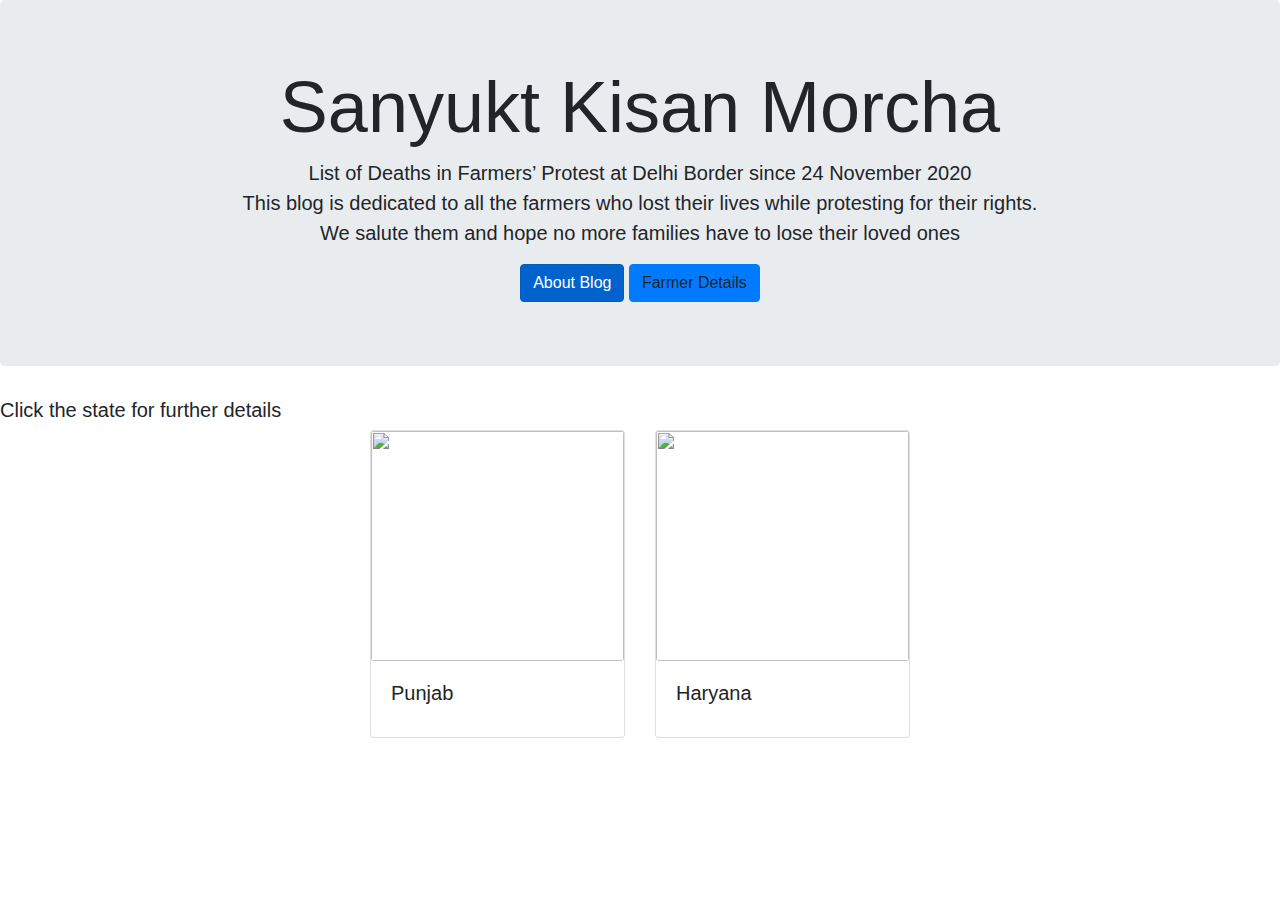
==== index.html @ fd83e531 "Adding heading" ====
<!DOCTYPE html>
<html lang="en">
<head>
  <title>Bootstrap Example</title>
  <meta charset="utf-8">
  <meta name="viewport" content="width=device-width, initial-scale=1">
  <link rel="stylesheet" href="style.css">
  <script type="module" src="index.js"></script>
  <script src="https://code.jquery.com/jquery-3.2.1.slim.min.js" integrity="sha384-KJ3o2DKtIkvYIK3UENzmM7KCkRr/rE9/Qpg6aAZGJwFDMVNA/GpGFF93hXpG5KkN" crossorigin="anonymous"></script>
  <script src="https://cdnjs.cloudflare.com/ajax/libs/popper.js/1.12.9/umd/popper.min.js" integrity="sha384-ApNbgh9B+Y1QKtv3Rn7W3mgPxhU9K/ScQsAP7hUibX39j7fakFPskvXusvfa0b4Q" crossorigin="anonymous"></script>
  <script src="https://maxcdn.bootstrapcdn.com/bootstrap/4.0.0/js/bootstrap.min.js" integrity="sha384-JZR6Spejh4U02d8jOt6vLEHfe/JQGiRRSQQxSfFWpi1MquVdAyjUar5+76PVCmYl" crossorigin="anonymous"></script>
  <link rel="stylesheet" href="https://maxcdn.bootstrapcdn.com/bootstrap/4.0.0/css/bootstrap.min.css" integrity="sha384-Gn5384xqQ1aoWXA+058RXPxPg6fy4IWvTNh0E263XmFcJlSAwiGgFAW/dAiS6JXm" crossorigin="anonymous">
</head>
<body>
     <section id="header" class="jumbotron text-center">
      <div id="header-content">
       <h1 class="display-3"><b>Sanyukt Kisan Morcha</b></h1>
       <p class="lead"><b>List of Deaths in Farmers’ Protest at Delhi Border since 24 November 2020 <br>
        <span>This blog is dedicated to all the farmers who lost their lives while protesting for their rights. <br> 
          We salute them and hope no more families have to lose their loved ones</span>
      </b></p>
      <div class="tab" id="districts">
        <a class="tablinks btn btn-primary active" onclick="selectTab('about')" id="about-btn">About Blog</a>
        <a class="tablinks btn btn-primary" onclick="selectTab('states')" id="states-btn">Farmer Details</a>
      </div>
      </div>
  </section>
  
  <!-- Tab content -->
  <div id="about" class="tabcontent"  style="display: none;">
    <h3 style="text-align: center;">About the blog</h3>
    <p>
      <h6 id="note">
        This blog is created with the sole purpose of recording the deaths of all 
        the farmers or supporters of Famers’ Protest 2020-2021 happening currently at 
        the borders of Delhi, India. This is to remind everyone of the human cost of 
        the protest lest one forgets what this fight is against. This is also to 
        commemorate the participation of these martyrs towards a cause that is bigger 
        than just farmers’ rights and is emerging as a movement for the rights of 
        the entire humanity. I have been assisted by Harinder Happy (resource person) 
        [IG @emptypocketofheart]  and Sajneet Mangat (data visualisation)  
        [IG @womangat] since January 2021 in the maintenance and updating of this list. 
        I will appreciate it if the readers can drop in any data related to 
        deaths at Farmers' Protest that might be missing from this blog 
        or point out erroneous data in the comments. 
      </h6>
      <span id="sub-note">
        Note: The death data is not arranged according to the chronological order. 
        By “Illness” I mean general illness and not covid as most of them have died 
        in hospitals and none of newspaper sources report indicated covid.
        <p>-----Anuroop</p>
      </span>
    </p>
    <hr>
    <h6 id="total-death">Total deaths as noted on 04/03/2021 = 271</h6>
    <h6 id="hash_tag">#FarmersProtest </h6>
    <h6 class="update"><u>UPDATE:</u>  A special portal has been created on <a href="https://atampargas.org/Home/Supportfarmers">here</a> 
      to provide assistance to the families of the deceased through a funding trust and other activities. 
      Do inform the families of these martyrs about it. Information sourced from Punjabi Tribune Newspaper:
      <a href="https://epaper.punjabitribuneonline.com/c/58282210">here</a>
    </h6>
    <h6 class="update"><u>UPDATE:</u> BKU (Chaduni) has claimed to financially help the families of the deceased. 
      If you know anyone from Haryana on this list, ask them to contact at 9896409460 (Jagdeep Singh Aulakh), 
      Karnal District head. Check out following link for further information: 
      <a href="https://timesofindia.indiatimes.com/city/chandigarh/11-farmers-from-haryana-died-during-protests-against-farm-laws/articleshow/80156490.cms ">here</a></h6>
    <h5>LIST OF DEATHS BEFORE 24TH OF NOVEMBER 2020</h3>
    <h6>12 Farmers have died by October itself according a report by Wire: the details of which can be followed through this link:
    <a href="https://thewire.in/agriculture/farmers-punjab-protest-central-farm-laws">here</a>
    We are coming up with a new list of deaths that took place before the 24th of November and visual mapping of the entire data.
    Jai Singh Sandhu maintains a memorial page dedicated to these martyrs on Trolley Times and Ghadrwave website at 
    <a href="https://www.trolleytimes.online/martyrs-list">here (trolleytimes)</a> and
    <a href="https://ghadrwave.com/">here (ghadrwave)</a>
    Check out the martyrs’ photos (including those not on the blog) dropbox link on Ghadrwave website : <a href="https://ghadrwave.com/">here</a></h6>
  </div>

  <div id="states" class="tabcontent states">
    <h5 class="state-header" id="state-header">Click the state for further details</h5>
    <section id="gallery">
      <div class="container">
        <div class="row justify-content-center" id="state-cards">
           
        </div>
      </div>
    </section>
  </div>
</body>
</html>

<script>
  function selectTab(clickName) {
    var i, tabcontent, tablinks;

    tabcontent = document.getElementsByClassName("tabcontent");
    for (i = 0; i < tabcontent.length; i++) {
        tabcontent[i].style.display = "none";
    }

    tablinks = document.getElementsByClassName("tablinks");
    for (i = 0; i < tablinks.length; i++) {
    tablinks[i].className = tablinks[i].className.replace("active", "");
    }
    document.getElementById(clickName).style.display = "block";
    document.getElementById(clickName+'-btn').classList.add("active");
}
</script>
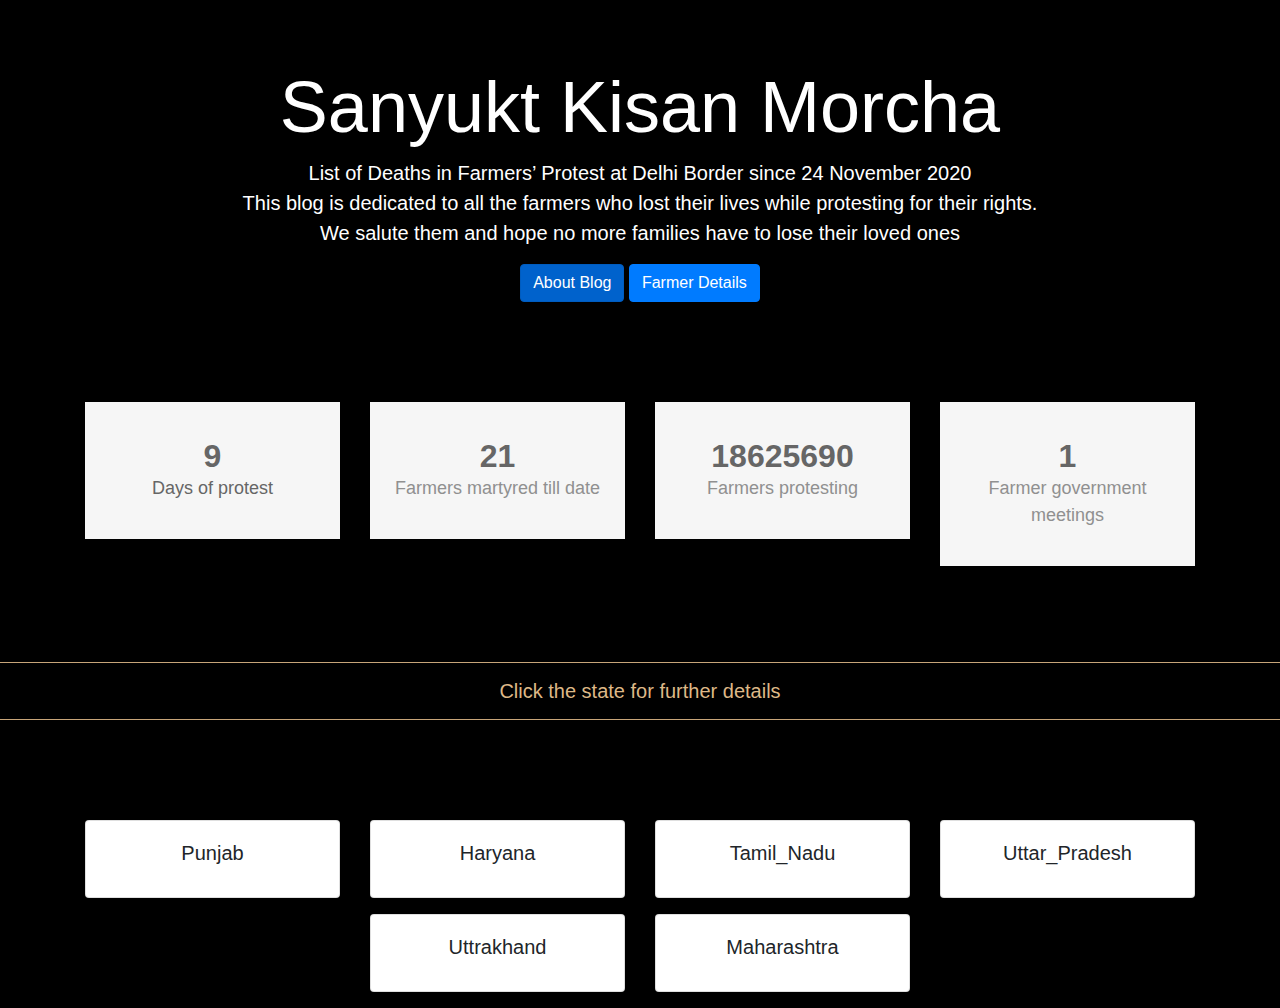
==== commit 1d991f36: "Updating code" ====
--- a/index.html
+++ b/index.html
@@ -1,17 +1,18 @@
 <!DOCTYPE html>
 <html lang="en">
 <head>
-  <title>Bootstrap Example</title>
+  <title>Sanyukt Kisan Morcha</title>
   <meta charset="utf-8">
   <meta name="viewport" content="width=device-width, initial-scale=1">
   <link rel="stylesheet" href="style.css">
   <script type="module" src="index.js"></script>
-  <script src="https://code.jquery.com/jquery-3.2.1.slim.min.js" integrity="sha384-KJ3o2DKtIkvYIK3UENzmM7KCkRr/rE9/Qpg6aAZGJwFDMVNA/GpGFF93hXpG5KkN" crossorigin="anonymous"></script>
+  <!-- <script src="https://code.jquery.com/jquery-3.1.1.min.js"></script> -->
+  <script src="https://code.jquery.com/jquery-3.1.1.min.js"></script>
   <script src="https://cdnjs.cloudflare.com/ajax/libs/popper.js/1.12.9/umd/popper.min.js" integrity="sha384-ApNbgh9B+Y1QKtv3Rn7W3mgPxhU9K/ScQsAP7hUibX39j7fakFPskvXusvfa0b4Q" crossorigin="anonymous"></script>
   <script src="https://maxcdn.bootstrapcdn.com/bootstrap/4.0.0/js/bootstrap.min.js" integrity="sha384-JZR6Spejh4U02d8jOt6vLEHfe/JQGiRRSQQxSfFWpi1MquVdAyjUar5+76PVCmYl" crossorigin="anonymous"></script>
   <link rel="stylesheet" href="https://maxcdn.bootstrapcdn.com/bootstrap/4.0.0/css/bootstrap.min.css" integrity="sha384-Gn5384xqQ1aoWXA+058RXPxPg6fy4IWvTNh0E263XmFcJlSAwiGgFAW/dAiS6JXm" crossorigin="anonymous">
 </head>
-<body>
+<body style="background: black;">
      <section id="header" class="jumbotron text-center">
       <div id="header-content">
        <h1 class="display-3"><b>Sanyukt Kisan Morcha</b></h1>
@@ -24,11 +25,51 @@
         <a class="tablinks btn btn-primary" onclick="selectTab('states')" id="states-btn">Farmer Details</a>
       </div>
       </div>
+      <!-- Start of counter -->
+      <div class="container">
+        <div class="row">
+            <div class="four col-md-3">
+                <div class="counter-box colored"> <i class="fa fa-thumbs-o-up"></i> <span class="counter">114</span>
+                    <p>Days of protest</p>
+                </div>
+            </div>
+            <div class="four col-md-3">
+                <div class="counter-box"> <i class="fa fa-group"></i> <span class="counter">271</span>
+                    <p>Farmers martyred till date</p>
+                </div>
+            </div>
+            <div class="four col-md-3">
+                <div class="counter-box"> <i class="fa fa-shopping-cart"></i> <span class="counter">250000000</span>
+                    <p>Farmers protesting</p>
+                </div>
+            </div>
+            <div class="four col-md-3">
+                <div class="counter-box"> <i class="fa fa-user"></i> <span class="counter">11</span>
+                    <p>Farmer government meetings</p>
+                </div>
+            </div>
+        </div>
+    </div>
+
+    <script type="text/javascript">
+        $('.counter').each(function () {
+          $(this).prop('Counter',0).animate({
+            Counter: $(this).text()
+          }, {
+            duration: 4000,
+            easing: 'swing',
+            step: function (now) {
+              $(this).text(Math.ceil(now));
+            }
+          });
+        });
+   </script>
+    <!-- End of counter -->
   </section>
   
   <!-- Tab content -->
   <div id="about" class="tabcontent"  style="display: none;">
-    <h3 style="text-align: center;">About the blog</h3>
+    <h3 style="text-align: center; color: burlywood;">About the blog</h3>
     <p>
       <h6 id="note">
         This blog is created with the sole purpose of recording the deaths of all 
@@ -63,6 +104,7 @@
       If you know anyone from Haryana on this list, ask them to contact at 9896409460 (Jagdeep Singh Aulakh), 
       Karnal District head. Check out following link for further information: 
       <a href="https://timesofindia.indiatimes.com/city/chandigarh/11-farmers-from-haryana-died-during-protests-against-farm-laws/articleshow/80156490.cms ">here</a></h6>
+    <div style="color: burlywood;">
     <h5>LIST OF DEATHS BEFORE 24TH OF NOVEMBER 2020</h3>
     <h6>12 Farmers have died by October itself according a report by Wire: the details of which can be followed through this link:
     <a href="https://thewire.in/agriculture/farmers-punjab-protest-central-farm-laws">here</a>
@@ -70,11 +112,13 @@
     Jai Singh Sandhu maintains a memorial page dedicated to these martyrs on Trolley Times and Ghadrwave website at 
     <a href="https://www.trolleytimes.online/martyrs-list">here (trolleytimes)</a> and
     <a href="https://ghadrwave.com/">here (ghadrwave)</a>
-    Check out the martyrs’ photos (including those not on the blog) dropbox link on Ghadrwave website : <a href="https://ghadrwave.com/">here</a></h6>
+    Check out the martyrs’ photos (including those not on the blog) dropbox link on Ghadrwave website : <a href="https://ghadrwave.com/">here</a></h6></div>
   </div>
 
   <div id="states" class="tabcontent states">
-    <h5 class="state-header" id="state-header">Click the state for further details</h5>
+    <hr style="background-color: burlywood;">
+    <h5 class="state-header" id="state-header" style="color: burlywood;">Click the state for further details</h5>
+    <hr style="background-color: burlywood;">
     <section id="gallery">
       <div class="container">
         <div class="row justify-content-center" id="state-cards">
--- a/style.css
+++ b/style.css
@@ -0,0 +1,104 @@
+#header {
+  background: url(https://static.toiimg.com/thumb/msid-79653835,width-1200,height-900,resizemode-4/.jpg) center center / cover no-repeat ;
+}
+
+
+#header-content {
+  font-weight: bold;
+  color: rgb(255, 255, 255);
+}
+
+.district {
+  display: none;
+}
+
+.farmer-img {
+  max-width:460px;
+  max-height:190px;
+  width: auto;
+  height: auto;
+}
+
+#about {
+  margin: 15px;
+}
+
+.district-card:hover, .state-card:hover, .farmer-card:hover {
+  transform: scale(1.1);
+  transition: 0.5s;
+}
+
+.card-title {
+  text-align: center;
+}
+
+.card-body:hover {
+  background-color:burlywood; 
+}
+.card-img {
+  opacity: 0.5;
+}
+
+.card-img:hover {
+  opacity: 1;
+  transition: 0.5s;
+}
+
+#note, .update {
+  color: brown;
+}
+
+#sub-note, #hash_tag {
+  color: blue;
+}
+
+#total-death {
+  color: rgb(233, 27, 27)
+}
+
+#farmer-header, #district-header, #state-header {
+  text-align: center;
+}
+
+.container {
+    margin-top: 100px
+}
+
+.counter-box {
+    display: block;
+    background: #f6f6f6;
+    padding: 40px 20px 37px;
+    text-align: center
+}
+
+.counter-box p {
+    margin: 5px 0 0;
+    padding: 0;
+    color: #909090;
+    font-size: 18px;
+    font-weight: 500
+}
+
+.counter-box i {
+    font-size: 60px;
+    margin: 0 0 15px;
+    color: #d2d2d2
+}
+
+.counter {
+    display: block;
+    font-size: 32px;
+    font-weight: 700;
+    color: #666;
+    line-height: 28px
+}
+
+/* .counter-box.colored {
+    background: burlywood;
+} */
+
+.counter-box.colored p,
+.counter-box.colored i,
+.counter-box.colored .counter {
+    color: #666
+}